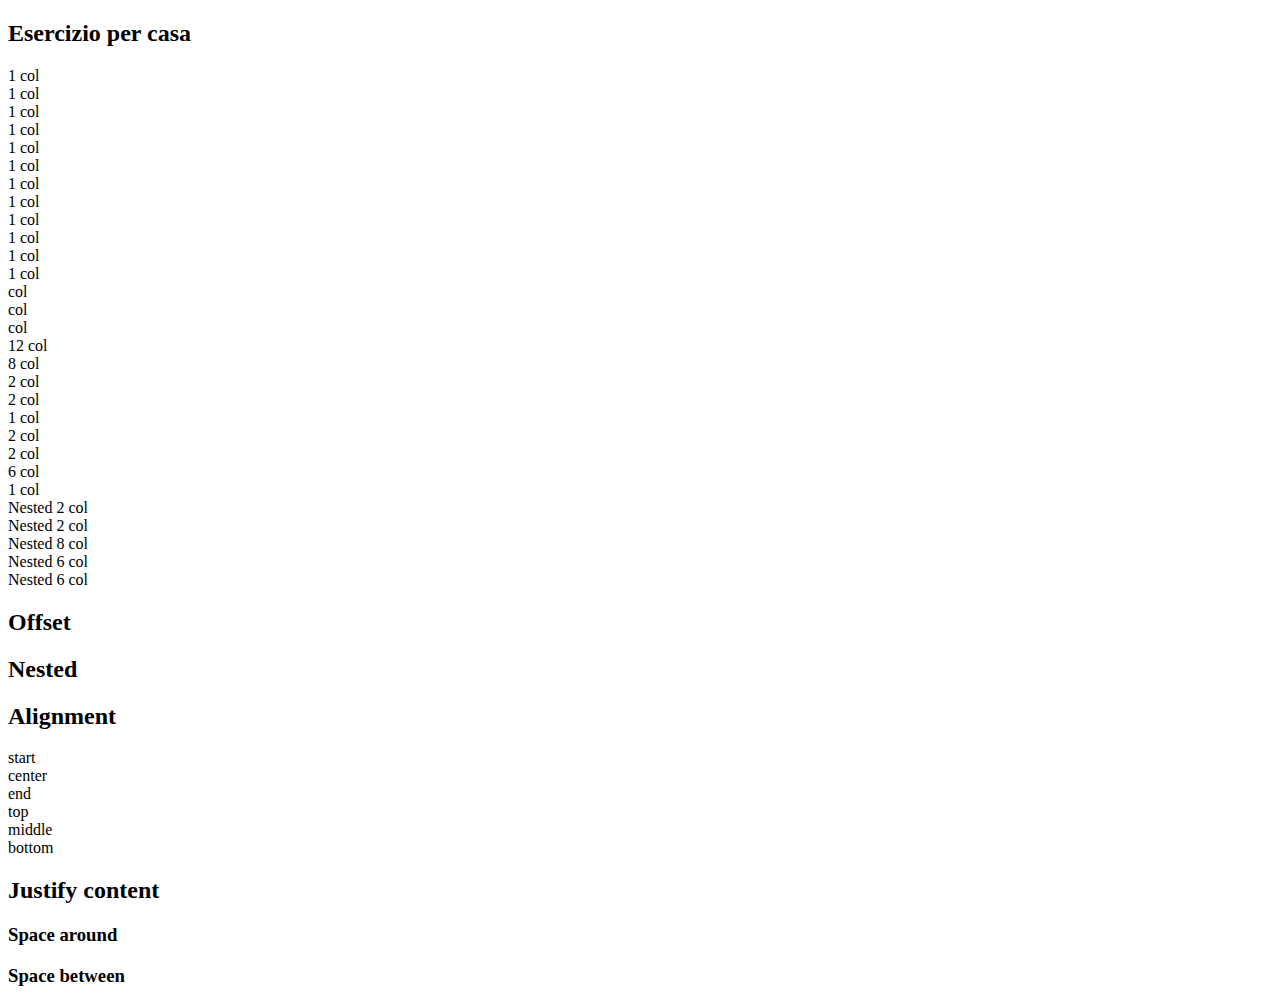
==== index.html @ 32dbbe4c "html lg no responsive" ====
<!DOCTYPE html>
<html lang="en">
<head>
    <meta charset="UTF-8">
    <meta http-equiv="X-UA-Compatible" content="IE=edge">
    <meta name="viewport" content="width=device-width, initial-scale=1.0">
    <link rel="stylesheet" href="css/framework.css">
    <link rel="stylesheet" href="css/style.css">
    <title>Griglie</title>
</head>
<body>
    <div class="container">
        <h2>Esercizio per casa</h2>
        <div>
            <div class="row">
                <div class="col-lg-1">1 col</div>
                <div class="col-lg-1">1 col</div>
                <div class="col-lg-1">1 col</div>
                <div class="col-lg-1">1 col</div>
                <div class="col-lg-1">1 col</div>
                <div class="col-lg-1">1 col</div>
                <div class="col-lg-1">1 col</div>
                <div class="col-lg-1">1 col</div>
                <div class="col-lg-1">1 col</div>
                <div class="col-lg-1">1 col</div>
                <div class="col-lg-1">1 col</div>
                <div class="col-lg-1">1 col</div>
            </div>
            <div class="row">
                <div class="col-lg-2">col</div>
                <div class="col-lg-5">col</div>
                <div class="col-lg-5">col</div>
            </div>
            <div class="row">
                <div class="col-lg-12">12 col</div>
            </div>
            <div class="row">
                <div class="col-lg-8">8 col</div>
                <div class="col-lg-2">2 col</div>
                <div class="col-lg-2">2 col</div>
            </div>
            <div class="row">
                <div class="col-lg-1">1 col</div>
                <div class="col-lg-2">2 col</div>
                <div class="col-lg-2">2 col</div>   
                <div class="col-lg-6">6 col</div> 
                <div class="col-lg-1">1 col</div>
            </div>
            <div class="row">
                <div class="row col-lg-6">
                    <div class="nested col-lg-2">Nested 2 col</div>
                    <div class="nested col-lg-2">Nested 2 col</div>    
                    <div class="nested col-lg-8">Nested 8 col</div>
                </div>
                <div class="row col-lg-6">
                    <div class="nested col-lg-6">Nested 6 col</div>
                    <div class="nested col-lg-6">Nested 6 col</div>
                </div>
            </div>
        </div>
        <div>
            <div class="row">
                <div class="col-lg-12"></div>
            </div>
            <div class="row">
                <div class="col-lg-11"></div>
                <div class="col-lg-1"></div>
            </div>
            <div class="row">
                <div class="col-lg-10"></div>
                <div class="col-lg-2"></div>
            </div>
            <div class="row">
                <div class="col-lg-9"></div>
                <div class="col-lg-3"></div>
            </div>
            <div class="row">
                <div class="col-lg-8"></div>
                <div class="col-lg-4"></div>
            </div>
            <div class="row">
                <div class="col-lg-7"></div>
                <div class="col-lg-5"></div>
            </div>
        </div>
        <h2>Offset</h2>
        <div>
            <div class="row">
                <div class="col-lg-1 offset-lg-11"></div>
            </div>
            <div class="row">
                <div class="col-lg-2 offset-lg-10"></div>
            </div>
            <div class="row">
                <div class="col-lg-3 offset-lg-9"></div>
            </div>
            <div class="row">
                <div class="col-lg-4 offset-lg-8"></div>
            </div>
            <div class="row">
                <div class="col-lg-5 offset-lg-7"></div>
            </div>
            <div class="row">
                <div class="col-lg-6 offset-lg-6"></div>
            </div>
            <div class="row">
                <div class="col-lg-7 offset-lg-5"></div>
            </div>
            <div class="row">
                <div class="col-lg-8 offset-lg-4"></div>
            </div>
            <div class="row">
                <div class="col-lg-9 offset-lg-3"></div>
            </div>
            <div class="row">
                <div class="col-lg-10 offset-lg-2"></div>
            </div>
            <div class="row">
                <div class="col-lg-11 offset-lg-1"></div>
            </div>
        </div>
        <h2>Nested</h2>
        <div>
            <div class="row">
                <div class="col-lg-7">
                    <div class="nested col-lg-3"></div>
                    <div class="nested col-lg-6"></div>
                    <div class="nested col-lg-3"></div>
                </div>
                <div class="col-lg-5">
                    <div class="nested col-xs-6"></div>
                    <div class="nested col-xs-6"></div>
                </div>
            </div>
        </div>
        <h2>Alignment</h2>
        <div>
            <div class="row j-start">
                <div class="col-lg-6">start</div>
            </div>
            <div class="row j-centered">
                <div class="col-lg-6">center</div>
            </div>
            <div class="row j-end">
                <div class="col-lg-6">end</div>
            </div>
            <div class="row a-top">
                <div class="col-lg-6 wide"></div>
                <div class="col-lg-6">top</div>
            </div>
            <div class="row a-middle">
                <div class="col-lg-6 wide"></div>
                <div class="col-lg-6">middle</div>
            </div>
            <div class="row a-bottom">
                <div class="col-lg-6 wide"></div>
                <div class="col-lg-6">bottom</div>
            </div>
        </div>
        <h2>Justify content</h2>
        <h3>Space around</h3>
        <div>
            <div class="row a-middle j-spacearound">
                <div class="col-lg-2"></div>
                <div class="col-lg-2"></div>
                <div class="col-lg-2"></div>
            </div>
        </div>
        <h3>Space between</h3>
        <div class="row a-middle j-spacebetween">
            <div class="col-lg-2"></div>
            <div class="col-lg-2"></div>
            <div class="col-lg-2"></div>
        </div>
    </div>
</body>
</html>
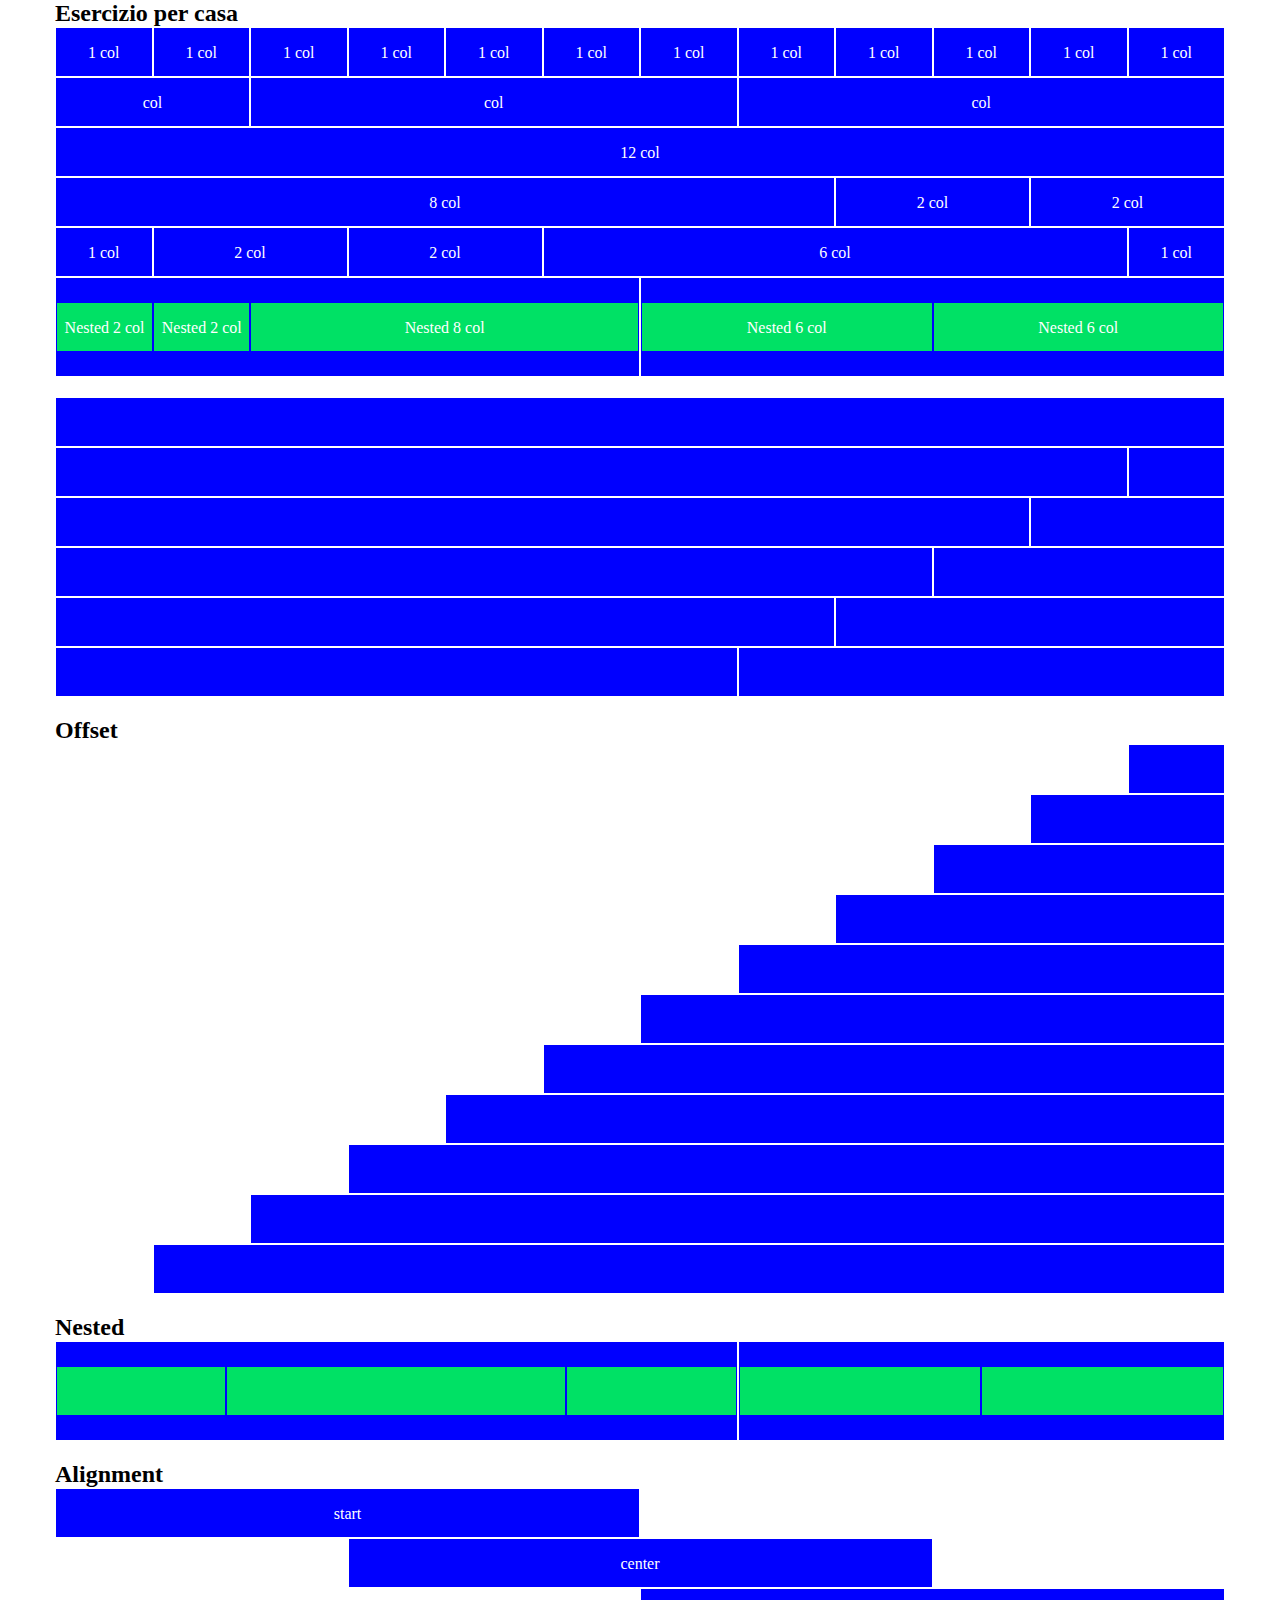
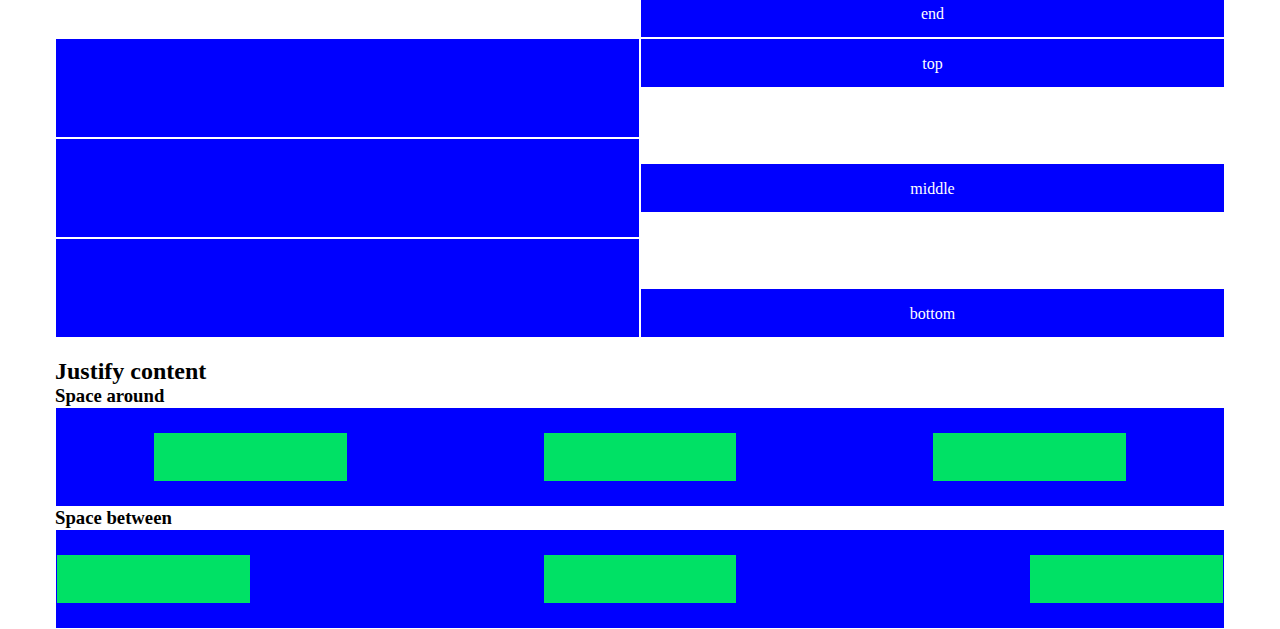
==== commit e64eb056: "no responsive" ====
--- a/index.html
+++ b/index.html
@@ -11,7 +11,7 @@
 <body>
     <div class="container">
         <h2>Esercizio per casa</h2>
-        <div>
+        <div class="group">
             <div class="row">
                 <div class="col-lg-1">1 col</div>
                 <div class="col-lg-1">1 col</div>
@@ -47,18 +47,18 @@
                 <div class="col-lg-1">1 col</div>
             </div>
             <div class="row">
-                <div class="row col-lg-6">
+                <div class="row wide col-lg-6 a-center">
                     <div class="nested col-lg-2">Nested 2 col</div>
                     <div class="nested col-lg-2">Nested 2 col</div>    
                     <div class="nested col-lg-8">Nested 8 col</div>
                 </div>
-                <div class="row col-lg-6">
+                <div class="row wide col-lg-6 a-center">
                     <div class="nested col-lg-6">Nested 6 col</div>
                     <div class="nested col-lg-6">Nested 6 col</div>
                 </div>
             </div>
         </div>
-        <div>
+        <div class="group">
             <div class="row">
                 <div class="col-lg-12"></div>
             </div>
@@ -84,7 +84,7 @@
             </div>
         </div>
         <h2>Offset</h2>
-        <div>
+        <div class="group">
             <div class="row">
                 <div class="col-lg-1 offset-lg-11"></div>
             </div>
@@ -120,57 +120,55 @@
             </div>
         </div>
         <h2>Nested</h2>
-        <div>
+        <div class="group">
             <div class="row">
-                <div class="col-lg-7">
+                <div class="row wide col-lg-7 a-center">
                     <div class="nested col-lg-3"></div>
                     <div class="nested col-lg-6"></div>
                     <div class="nested col-lg-3"></div>
                 </div>
-                <div class="col-lg-5">
-                    <div class="nested col-xs-6"></div>
-                    <div class="nested col-xs-6"></div>
+                <div class="row wide col-lg-5 a-center">
+                    <div class="nested col-lg-6"></div>
+                    <div class="nested col-lg-6"></div>
                 </div>
             </div>
         </div>
         <h2>Alignment</h2>
-        <div>
+        <div class="group">
             <div class="row j-start">
                 <div class="col-lg-6">start</div>
             </div>
-            <div class="row j-centered">
+            <div class="row j-center">
                 <div class="col-lg-6">center</div>
             </div>
             <div class="row j-end">
                 <div class="col-lg-6">end</div>
             </div>
-            <div class="row a-top">
+            <div class="row a-start">
                 <div class="col-lg-6 wide"></div>
                 <div class="col-lg-6">top</div>
             </div>
-            <div class="row a-middle">
+            <div class="row a-center">
                 <div class="col-lg-6 wide"></div>
                 <div class="col-lg-6">middle</div>
             </div>
-            <div class="row a-bottom">
+            <div class="row a-end">
                 <div class="col-lg-6 wide"></div>
                 <div class="col-lg-6">bottom</div>
             </div>
         </div>
         <h2>Justify content</h2>
         <h3>Space around</h3>
-        <div>
-            <div class="row a-middle j-spacearound">
-                <div class="col-lg-2"></div>
-                <div class="col-lg-2"></div>
-                <div class="col-lg-2"></div>
-            </div>
+        <div class="row a-middle j-spacearound col-lg-12 wide a-center">
+            <div class="nested col-lg-2"></div>
+            <div class="nested col-lg-2"></div>
+            <div class="nested col-lg-2"></div>
         </div>
         <h3>Space between</h3>
-        <div class="row a-middle j-spacebetween">
-            <div class="col-lg-2"></div>
-            <div class="col-lg-2"></div>
-            <div class="col-lg-2"></div>
+        <div class="row a-middle j-spacebetween col-lg-12 wide a-center">
+            <div class="nested col-lg-2"></div>
+            <div class="nested col-lg-2"></div>
+            <div class="nested col-lg-2"></div>
         </div>
     </div>
 </body>
--- a/css/framework.css
+++ b/css/framework.css
@@ -0,0 +1,152 @@
+*{
+    box-sizing: border-box;
+    margin:0;
+    padding:0;
+}
+
+.row{
+    display: flex;
+    flex-direction: row;
+    flex: 1 0 auto;
+    flex-wrap: wrap;
+}
+
+.j-start{
+    justify-content: flex-start;
+}
+
+.j-center{
+    justify-content: center;
+}
+
+.j-end{
+    justify-content: flex-end;
+}
+
+.j-spacearound{
+    justify-content: space-around;
+}
+
+.j-spacebetween{
+    justify-content: space-between;
+}
+
+.a-top{
+    align-items: flex-start;
+}
+
+.a-center{
+    align-items: center;
+}
+
+.a-end{
+    align-items: flex-end;
+}
+
+.col-lg-1{
+    flex-basis:calc((100% / 12) * 1);
+    max-width:100%;
+}
+
+.col-lg-2{
+    flex-basis:calc((100% / 12) * 2);
+    max-width:100%;
+}
+
+.col-lg-3{
+    flex-basis:calc((100% / 12) * 3);
+    max-width:100%;
+}
+
+.col-lg-4{
+    flex-basis:calc((100% / 12) * 4);
+    max-width:100%;
+}
+
+.col-lg-5{
+    flex-basis:calc((100% / 12) * 5);
+    max-width:100%;
+}
+
+.col-lg-6{
+    flex-basis:calc((100% / 12) * 6);
+    max-width:100%;
+}
+
+.col-lg-7{
+    flex-basis:calc((100% / 12) * 7);
+    max-width:100%;
+}
+
+.col-lg-8{
+    flex-basis:calc((100% / 12) * 8);
+    max-width:100%;
+}
+
+.col-lg-9{
+    flex-basis:calc((100% / 12) * 9);
+    max-width:100%;
+}
+
+.col-lg-10{
+    flex-basis:calc((100% / 12) * 10);
+    max-width:100%;
+}
+
+.col-lg-11{
+    flex-basis:calc((100% / 12) * 11);
+    max-width:100%;
+}
+
+.col-lg-12{
+    flex-basis:calc((100% / 12) * 12);
+    max-width:100%;
+}
+
+.offset-lg-1{
+    margin-left: calc((100% / 12) * 1)
+}
+
+.offset-lg-2{
+    margin-left: calc((100% / 12) * 2)
+}
+
+.offset-lg-3{
+    margin-left: calc((100% / 12) * 3)
+}
+
+.offset-lg-4{
+    margin-left: calc((100% / 12) * 4)
+}
+
+.offset-lg-5{
+    margin-left: calc((100% / 12) * 5)
+}
+
+.offset-lg-6{
+    margin-left: calc((100% / 12) * 6)
+}
+
+.offset-lg-7{
+    margin-left: calc((100% / 12) * 7)
+}
+
+.offset-lg-8{
+    margin-left: calc((100% / 12) * 8)
+}
+
+.offset-lg-9{
+    margin-left: calc((100% / 12) * 9)
+}
+
+.offset-lg-10{
+    margin-left: calc((100% / 12) * 10)
+}
+
+.offset-lg-11{
+    margin-left: calc((100% / 12) * 11)
+}
+
+.offset-lg-12{
+    margin-left: calc((100% / 12) * 12)
+}--- a/css/style.css
+++ b/css/style.css
@@ -0,0 +1,33 @@
+div{
+    color:white;
+}
+
+h2,h3{
+    color:black;
+}
+
+.container{
+    max-width:1170px;
+    margin:0 auto;
+}
+
+.group{
+    margin-bottom:20px;
+}
+
+[class*="col-"] {
+    height:50px;
+    background-color: blue;
+    border:1px solid white;
+    text-align: center;
+    line-height: 50px;
+}
+
+.nested{
+    background-color: rgb(0,225,101);
+    border: 1px solid blue;
+}
+
+.wide{
+    height:100px;
+}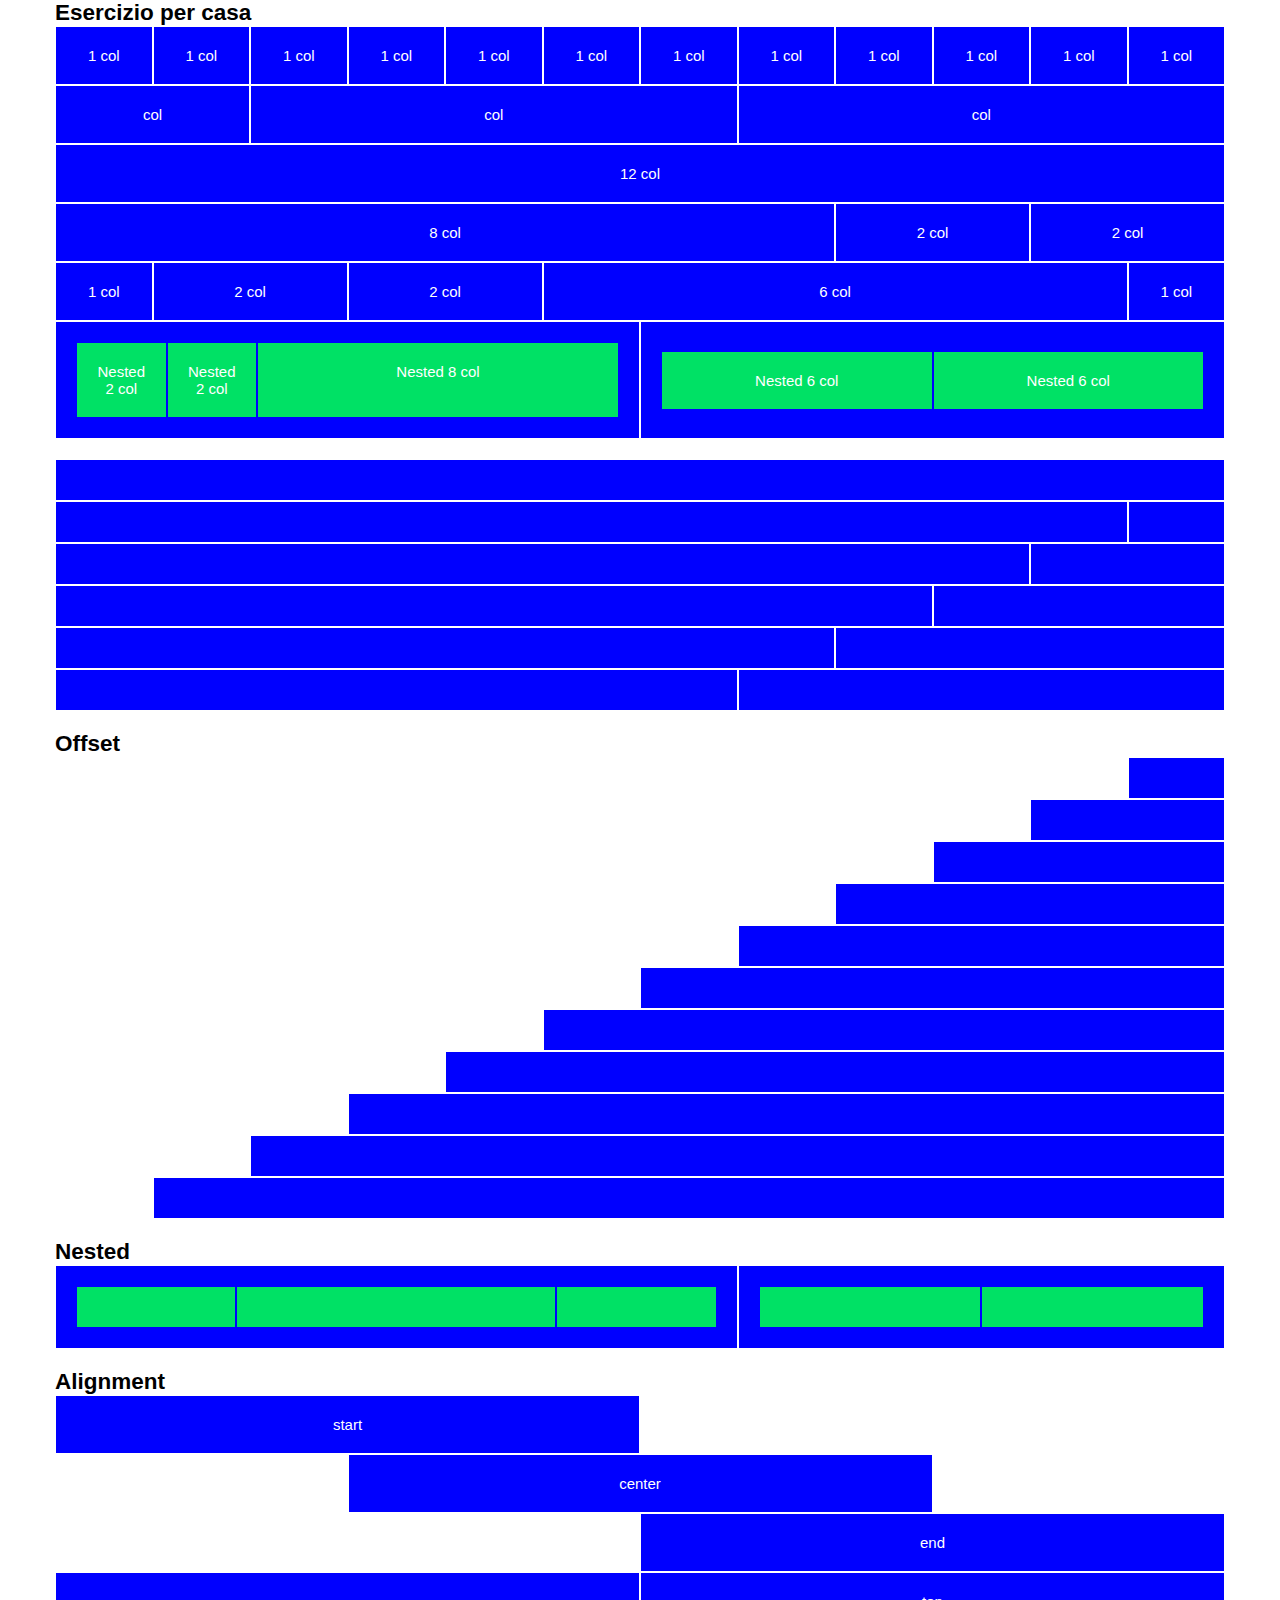
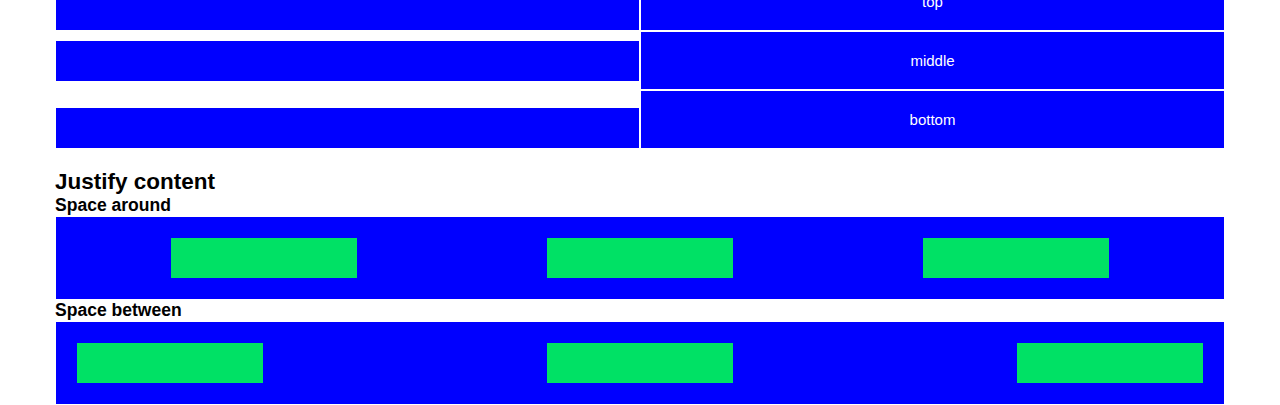
==== commit e91ec787: "no respondive" ====
--- a/index.html
+++ b/index.html
@@ -47,7 +47,7 @@
                 <div class="col-lg-1">1 col</div>
             </div>
             <div class="row">
-                <div class="row wide col-lg-6 a-center">
+                <div class="row wide col-lg-6 a-start">
                     <div class="nested col-lg-2">Nested 2 col</div>
                     <div class="nested col-lg-2">Nested 2 col</div>    
                     <div class="nested col-lg-8">Nested 8 col</div>
--- a/css/style.css
+++ b/css/style.css
@@ -1,3 +1,8 @@
+body{
+    font-family: Arial, Helvetica, sans-serif;
+    font-size: 15px;
+}
+
 div{
     color:white;
 }
@@ -16,11 +21,11 @@
 }
 
 [class*="col-"] {
-    height:50px;
+    max-height:100px;
+    padding:20px;
     background-color: blue;
     border:1px solid white;
     text-align: center;
-    line-height: 50px;
 }
 
 .nested{
@@ -29,5 +34,5 @@
 }
 
 .wide{
-    height:100px;
+    max-height:200px;
 }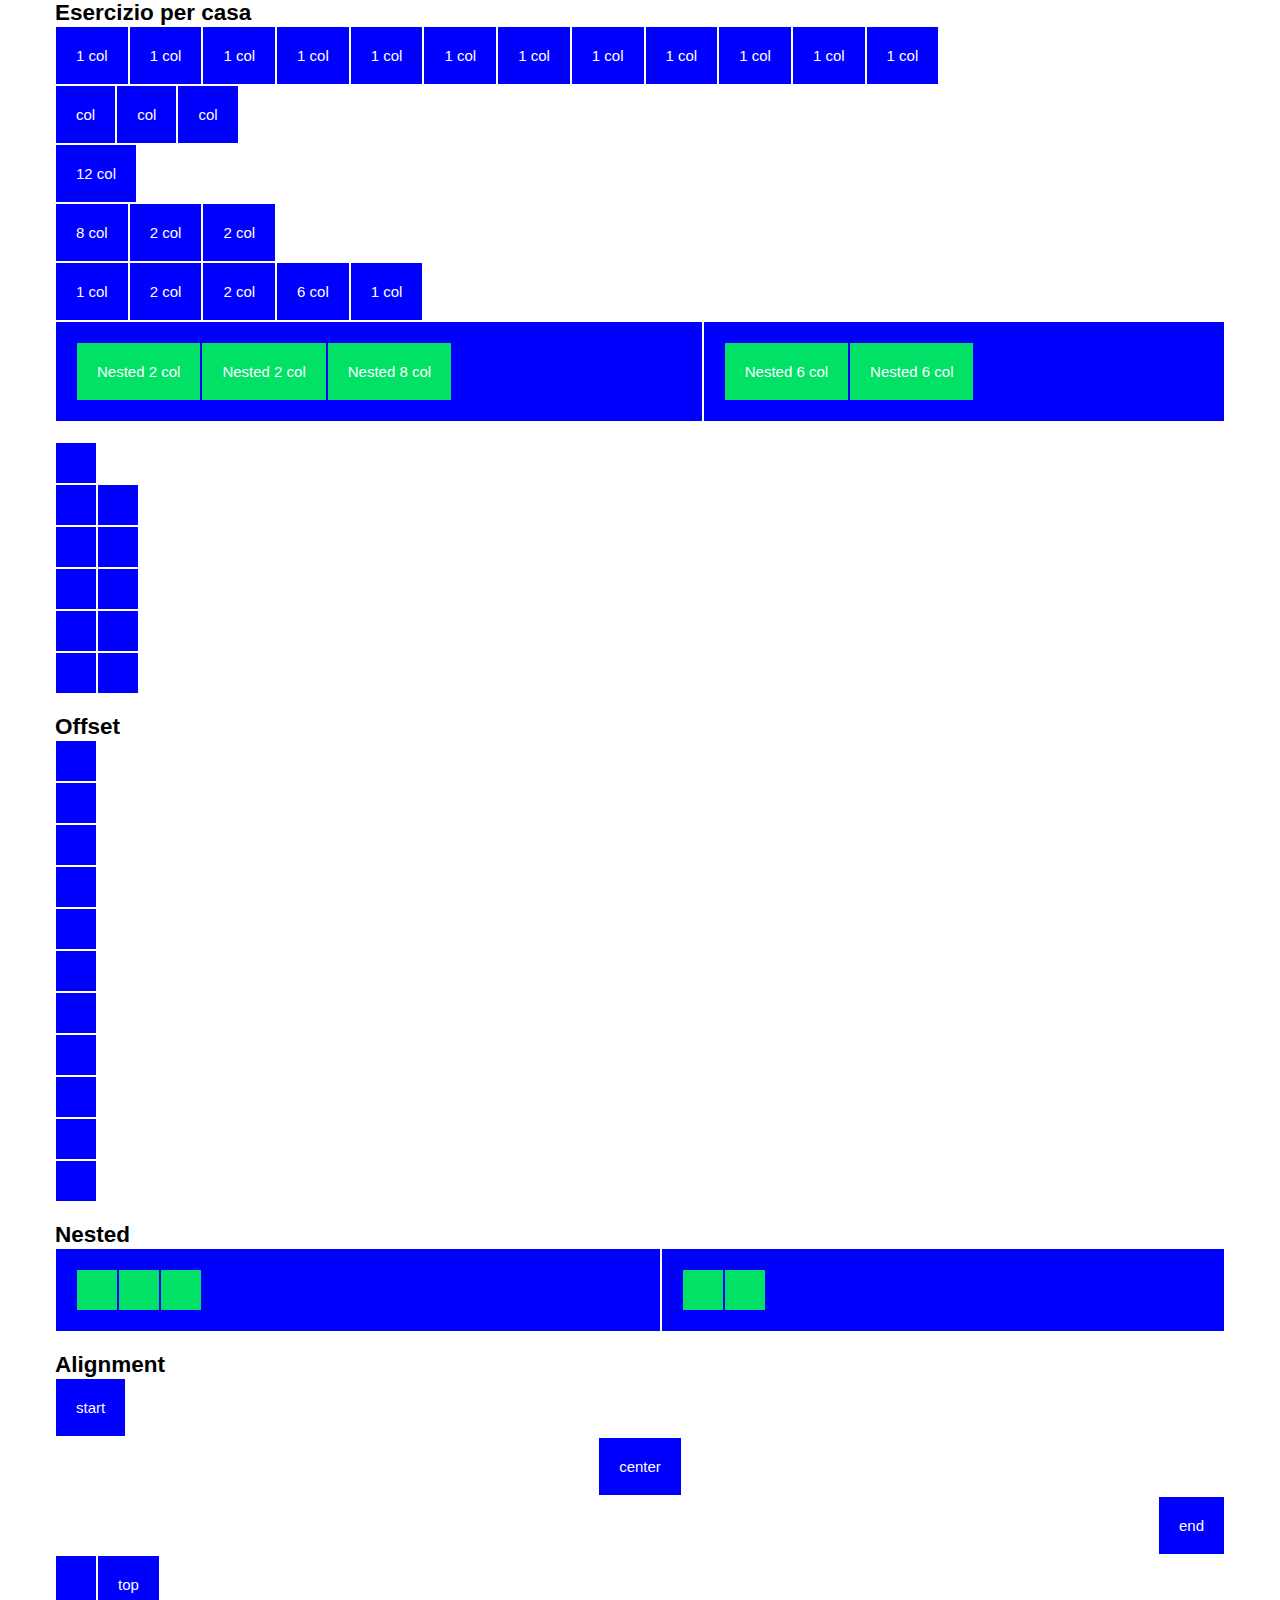
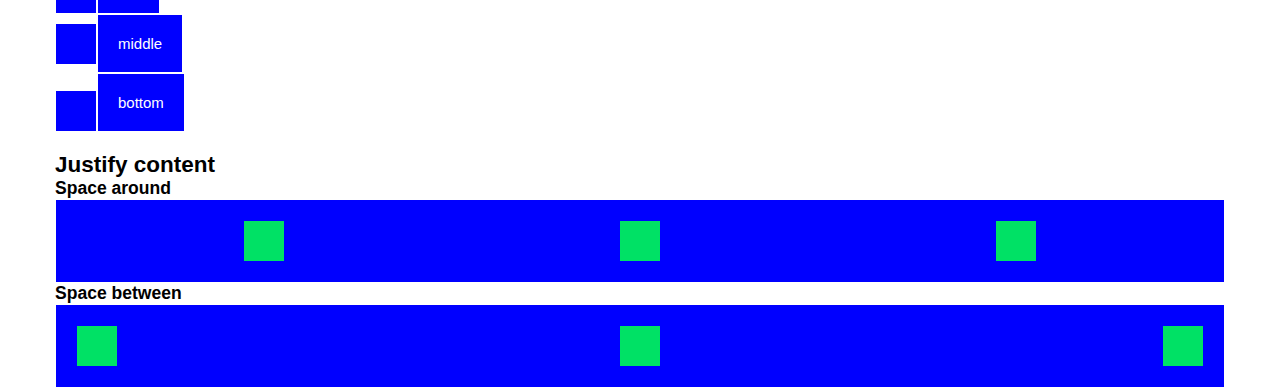
==== commit 43a97893: "quack" ====
--- a/index.html
+++ b/index.html
@@ -6,6 +6,7 @@
     <meta name="viewport" content="width=device-width, initial-scale=1.0">
     <link rel="stylesheet" href="css/framework.css">
     <link rel="stylesheet" href="css/style.css">
+
     <title>Griglie</title>
 </head>
 <body>
@@ -13,162 +14,162 @@
         <h2>Esercizio per casa</h2>
         <div class="group">
             <div class="row">
-                <div class="col-lg-1">1 col</div>
-                <div class="col-lg-1">1 col</div>
-                <div class="col-lg-1">1 col</div>
-                <div class="col-lg-1">1 col</div>
-                <div class="col-lg-1">1 col</div>
-                <div class="col-lg-1">1 col</div>
-                <div class="col-lg-1">1 col</div>
-                <div class="col-lg-1">1 col</div>
-                <div class="col-lg-1">1 col</div>
-                <div class="col-lg-1">1 col</div>
-                <div class="col-lg-1">1 col</div>
-                <div class="col-lg-1">1 col</div>
+                <div class="col-ld-1">1 col</div>
+                <div class="col-ld-1">1 col</div>
+                <div class="col-ld-1">1 col</div>
+                <div class="col-ld-1">1 col</div>
+                <div class="col-ld-1">1 col</div>
+                <div class="col-ld-1">1 col</div>
+                <div class="col-ld-1">1 col</div>
+                <div class="col-ld-1">1 col</div>
+                <div class="col-ld-1">1 col</div>
+                <div class="col-ld-1">1 col</div>
+                <div class="col-ld-1">1 col</div>
+                <div class="col-ld-1">1 col</div>
             </div>
             <div class="row">
-                <div class="col-lg-2">col</div>
-                <div class="col-lg-5">col</div>
-                <div class="col-lg-5">col</div>
+                <div class="col-ld-2">col</div>
+                <div class="col-ld-5">col</div>
+                <div class="col-ld-5">col</div>
             </div>
             <div class="row">
-                <div class="col-lg-12">12 col</div>
+                <div class="col-ld-12">12 col</div>
             </div>
             <div class="row">
-                <div class="col-lg-8">8 col</div>
-                <div class="col-lg-2">2 col</div>
-                <div class="col-lg-2">2 col</div>
+                <div class="col-ld-8">8 col</div>
+                <div class="col-ld-2">2 col</div>
+                <div class="col-ld-2">2 col</div>
             </div>
             <div class="row">
-                <div class="col-lg-1">1 col</div>
-                <div class="col-lg-2">2 col</div>
-                <div class="col-lg-2">2 col</div>   
-                <div class="col-lg-6">6 col</div> 
-                <div class="col-lg-1">1 col</div>
+                <div class="col-ld-1">1 col</div>
+                <div class="col-ld-2">2 col</div>
+                <div class="col-ld-2">2 col</div>   
+                <div class="col-ld-6">6 col</div> 
+                <div class="col-ld-1">1 col</div>
             </div>
             <div class="row">
-                <div class="row wide col-lg-6 a-start">
-                    <div class="nested col-lg-2">Nested 2 col</div>
-                    <div class="nested col-lg-2">Nested 2 col</div>    
-                    <div class="nested col-lg-8">Nested 8 col</div>
+                <div class="row wide col-ld-6 a-start ld-nowrap">
+                    <div class="nested col-ld-2">Nested 2 col</div>
+                    <div class="nested col-ld-2">Nested 2 col</div>    
+                    <div class="nested col-ld-8">Nested 8 col</div>
                 </div>
-                <div class="row wide col-lg-6 a-center">
-                    <div class="nested col-lg-6">Nested 6 col</div>
-                    <div class="nested col-lg-6">Nested 6 col</div>
+                <div class="row wide col-ld-6 a-center ld-nowrap">
+                    <div class="nested col-ld-6">Nested 6 col</div>
+                    <div class="nested col-ld-6">Nested 6 col</div>
                 </div>
             </div>
         </div>
         <div class="group">
             <div class="row">
-                <div class="col-lg-12"></div>
+                <div class="col-ld-12"></div>
             </div>
             <div class="row">
-                <div class="col-lg-11"></div>
-                <div class="col-lg-1"></div>
+                <div class="col-ld-11"></div>
+                <div class="col-ld-1"></div>
             </div>
             <div class="row">
-                <div class="col-lg-10"></div>
-                <div class="col-lg-2"></div>
+                <div class="col-ld-10"></div>
+                <div class="col-ld-2"></div>
             </div>
             <div class="row">
-                <div class="col-lg-9"></div>
-                <div class="col-lg-3"></div>
+                <div class="col-ld-9"></div>
+                <div class="col-ld-3"></div>
             </div>
             <div class="row">
-                <div class="col-lg-8"></div>
-                <div class="col-lg-4"></div>
+                <div class="col-ld-8"></div>
+                <div class="col-ld-4"></div>
             </div>
             <div class="row">
-                <div class="col-lg-7"></div>
-                <div class="col-lg-5"></div>
+                <div class="col-ld-7"></div>
+                <div class="col-ld-5"></div>
             </div>
         </div>
         <h2>Offset</h2>
         <div class="group">
             <div class="row">
-                <div class="col-lg-1 offset-lg-11"></div>
+                <div class="col-ld-1 offset-ld-11"></div>
             </div>
             <div class="row">
-                <div class="col-lg-2 offset-lg-10"></div>
+                <div class="col-ld-2 offset-ld-10"></div>
             </div>
             <div class="row">
-                <div class="col-lg-3 offset-lg-9"></div>
+                <div class="col-ld-3 offset-ld-9"></div>
             </div>
             <div class="row">
-                <div class="col-lg-4 offset-lg-8"></div>
+                <div class="col-ld-4 offset-ld-8"></div>
             </div>
             <div class="row">
-                <div class="col-lg-5 offset-lg-7"></div>
+                <div class="col-ld-5 offset-ld-7"></div>
             </div>
             <div class="row">
-                <div class="col-lg-6 offset-lg-6"></div>
+                <div class="col-ld-6 offset-ld-6"></div>
             </div>
             <div class="row">
-                <div class="col-lg-7 offset-lg-5"></div>
+                <div class="col-ld-7 offset-ld-5"></div>
             </div>
             <div class="row">
-                <div class="col-lg-8 offset-lg-4"></div>
+                <div class="col-ld-8 offset-ld-4"></div>
             </div>
             <div class="row">
-                <div class="col-lg-9 offset-lg-3"></div>
+                <div class="col-ld-9 offset-ld-3"></div>
             </div>
             <div class="row">
-                <div class="col-lg-10 offset-lg-2"></div>
+                <div class="col-ld-10 offset-ld-2"></div>
             </div>
             <div class="row">
-                <div class="col-lg-11 offset-lg-1"></div>
+                <div class="col-ld-11 offset-ld-1"></div>
             </div>
         </div>
         <h2>Nested</h2>
         <div class="group">
             <div class="row">
-                <div class="row wide col-lg-7 a-center">
-                    <div class="nested col-lg-3"></div>
-                    <div class="nested col-lg-6"></div>
-                    <div class="nested col-lg-3"></div>
+                <div class="row wide col-ld-7 a-center">
+                    <div class="nested col-ld-3"></div>
+                    <div class="nested col-ld-6"></div>
+                    <div class="nested col-ld-3"></div>
                 </div>
-                <div class="row wide col-lg-5 a-center">
-                    <div class="nested col-lg-6"></div>
-                    <div class="nested col-lg-6"></div>
+                <div class="row wide col-ld-5 a-center">
+                    <div class="nested col-ld-6"></div>
+                    <div class="nested col-ld-6"></div>
                 </div>
             </div>
         </div>
         <h2>Alignment</h2>
         <div class="group">
             <div class="row j-start">
-                <div class="col-lg-6">start</div>
+                <div class="col-ld-6">start</div>
             </div>
             <div class="row j-center">
-                <div class="col-lg-6">center</div>
+                <div class="col-ld-6">center</div>
             </div>
             <div class="row j-end">
-                <div class="col-lg-6">end</div>
+                <div class="col-ld-6">end</div>
             </div>
             <div class="row a-start">
-                <div class="col-lg-6 wide"></div>
-                <div class="col-lg-6">top</div>
+                <div class="col-ld-6 wide"></div>
+                <div class="col-ld-6">top</div>
             </div>
             <div class="row a-center">
-                <div class="col-lg-6 wide"></div>
-                <div class="col-lg-6">middle</div>
+                <div class="col-ld-6 wide"></div>
+                <div class="col-ld-6">middle</div>
             </div>
             <div class="row a-end">
-                <div class="col-lg-6 wide"></div>
-                <div class="col-lg-6">bottom</div>
+                <div class="col-ld-6 wide"></div>
+                <div class="col-ld-6">bottom</div>
             </div>
         </div>
         <h2>Justify content</h2>
         <h3>Space around</h3>
-        <div class="row a-middle j-spacearound col-lg-12 wide a-center">
-            <div class="nested col-lg-2"></div>
-            <div class="nested col-lg-2"></div>
-            <div class="nested col-lg-2"></div>
+        <div class="row a-middle j-spacearound col-ld-12 wide a-center">
+            <div class="nested col-ld-2"></div>
+            <div class="nested col-ld-2"></div>
+            <div class="nested col-ld-2"></div>
         </div>
         <h3>Space between</h3>
-        <div class="row a-middle j-spacebetween col-lg-12 wide a-center">
-            <div class="nested col-lg-2"></div>
-            <div class="nested col-lg-2"></div>
-            <div class="nested col-lg-2"></div>
+        <div class="row a-middle j-spacebetween col-ld-12 wide a-center">
+            <div class="nested col-ld-2"></div>
+            <div class="nested col-ld-2"></div>
+            <div class="nested col-ld-2"></div>
         </div>
     </div>
 </body>
--- a/css/framework.css
+++ b/css/framework.css
@@ -9,6 +9,10 @@
     flex-direction: row;
     flex: 1 0 auto;
     flex-wrap: wrap;
+}
+
+.ld-nowrap{
+    flex-wrap: nowrap;
 }
 
 .j-start{
@@ -149,4 +153,18 @@
 
 .offset-lg-12{
     margin-left: calc((100% / 12) * 12)
+}
+
+@media only screen and (max-width:768px){
+    [class*="col-"]{
+        flex-basis: calc((100% / 12) * 12);
+    }
+
+    [class*="offset-"]{
+        margin-left:0;
+    }
+
+    .ld-nowrap{
+        flex-wrap: wrap;
+    }
 }--- a/css/style.css
+++ b/css/style.css
@@ -34,5 +34,5 @@
 }
 
 .wide{
-    max-height:200px;
+    max-height:300px;
 }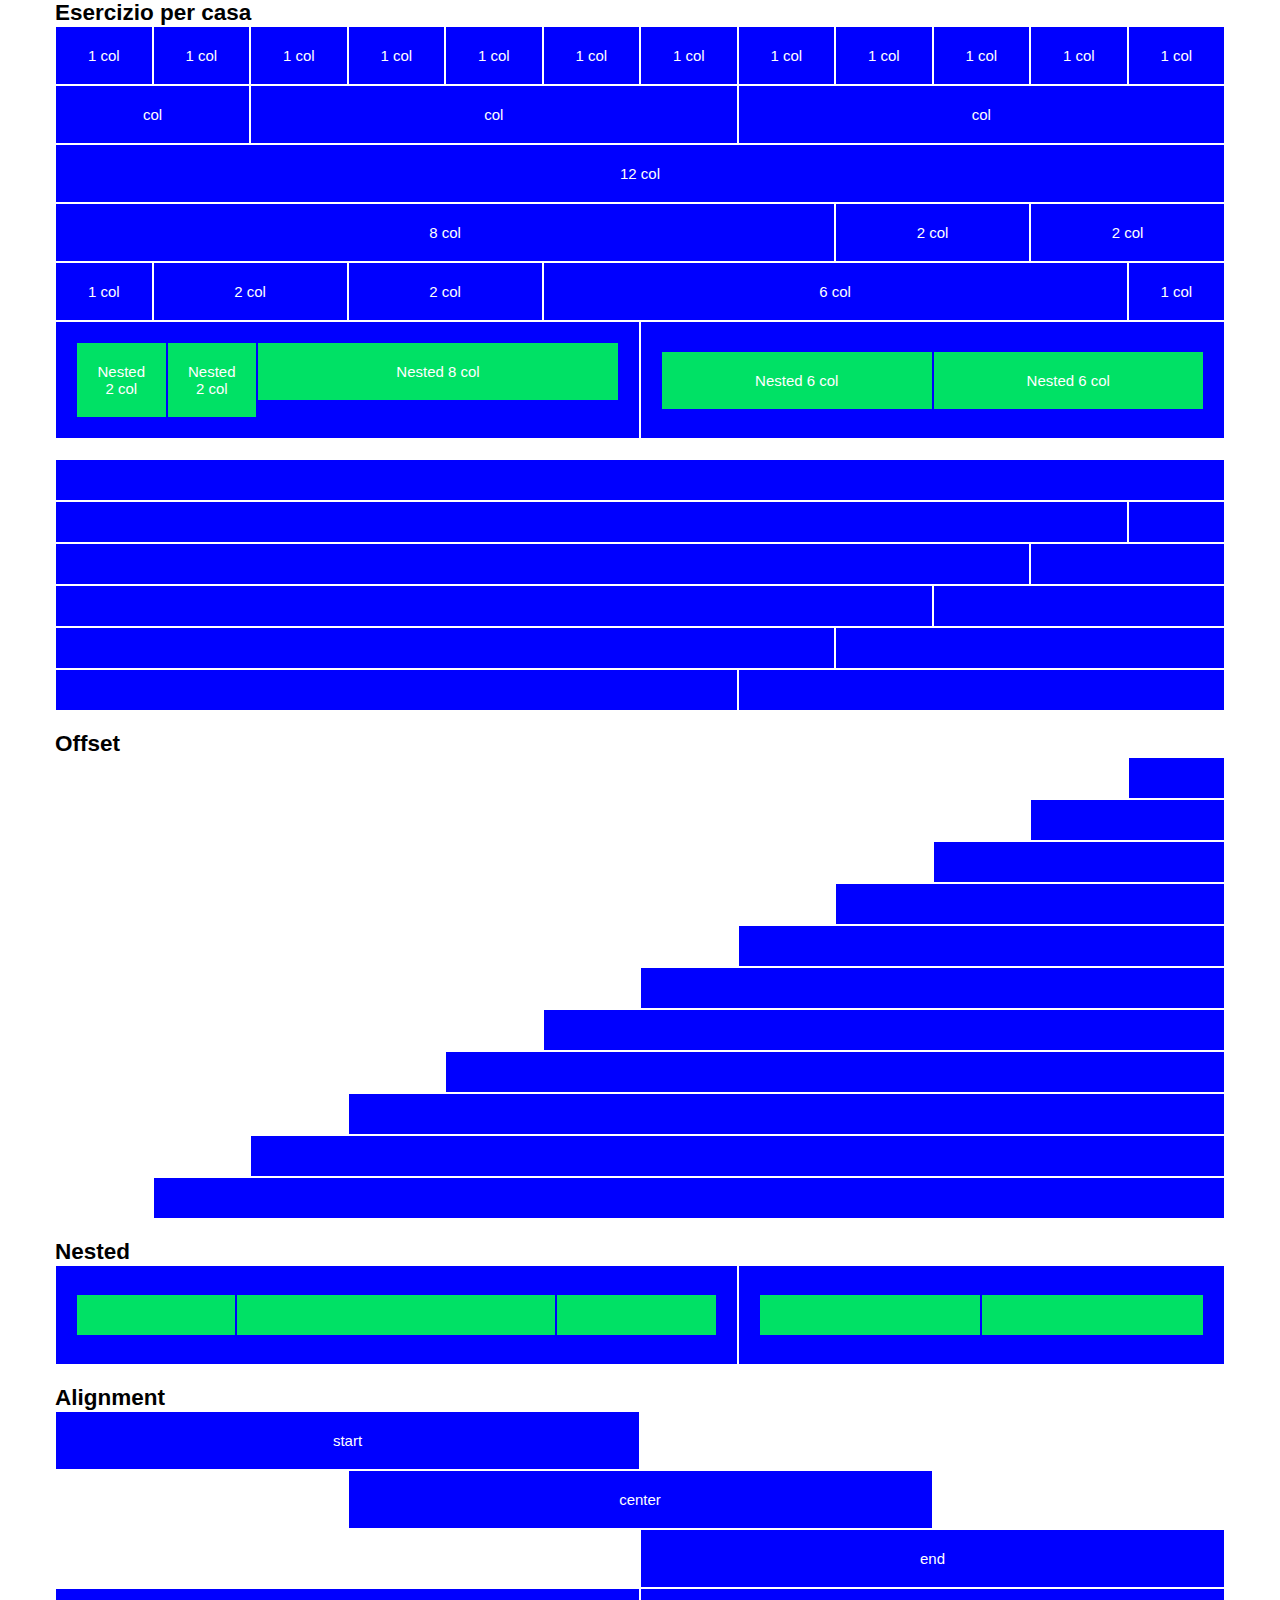
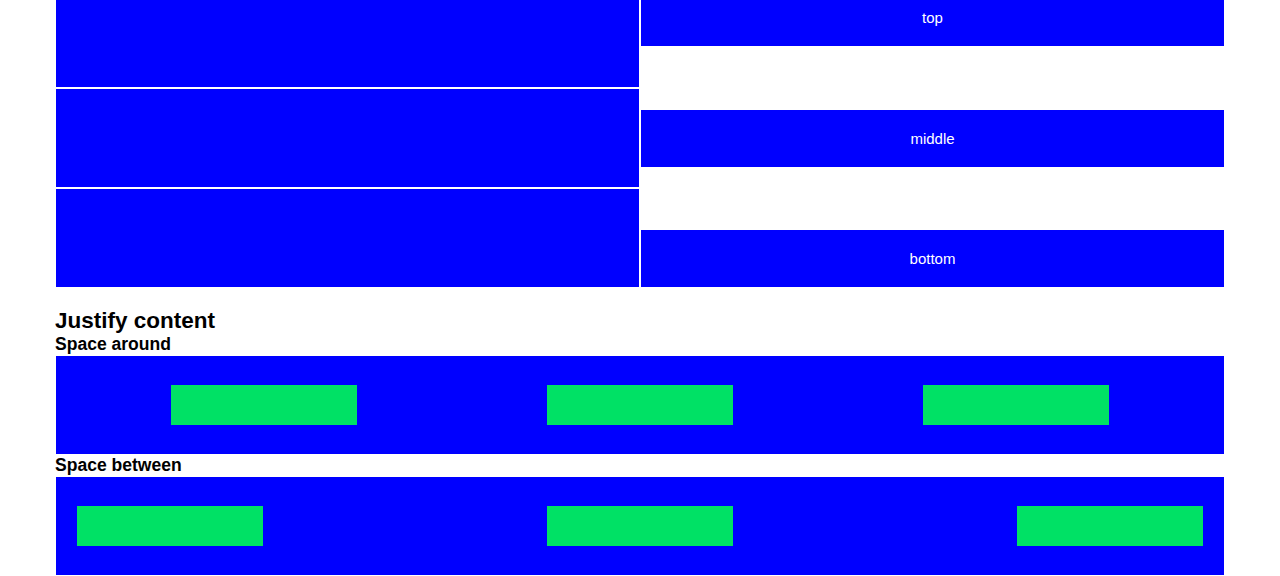
==== commit f7c03269: "fixed a small errror" ====
--- a/index.html
+++ b/index.html
@@ -6,7 +6,6 @@
     <meta name="viewport" content="width=device-width, initial-scale=1.0">
     <link rel="stylesheet" href="css/framework.css">
     <link rel="stylesheet" href="css/style.css">
-
     <title>Griglie</title>
 </head>
 <body>
--- a/css/framework.css
+++ b/css/framework.css
@@ -47,111 +47,115 @@
     align-items: flex-end;
 }
 
-.col-lg-1{
+.a-start{
+    align-items: flex-start;
+}
+
+.col-ld-1{
     flex-basis:calc((100% / 12) * 1);
     max-width:100%;
 }
 
-.col-lg-2{
+.col-ld-2{
     flex-basis:calc((100% / 12) * 2);
     max-width:100%;
 }
 
-.col-lg-3{
+.col-ld-3{
     flex-basis:calc((100% / 12) * 3);
     max-width:100%;
 }
 
-.col-lg-4{
+.col-ld-4{
     flex-basis:calc((100% / 12) * 4);
     max-width:100%;
 }
 
-.col-lg-5{
+.col-ld-5{
     flex-basis:calc((100% / 12) * 5);
     max-width:100%;
 }
 
-.col-lg-6{
+.col-ld-6{
     flex-basis:calc((100% / 12) * 6);
     max-width:100%;
 }
 
-.col-lg-7{
+.col-ld-7{
     flex-basis:calc((100% / 12) * 7);
     max-width:100%;
 }
 
-.col-lg-8{
+.col-ld-8{
     flex-basis:calc((100% / 12) * 8);
     max-width:100%;
 }
 
-.col-lg-9{
+.col-ld-9{
     flex-basis:calc((100% / 12) * 9);
     max-width:100%;
 }
 
-.col-lg-10{
+.col-ld-10{
     flex-basis:calc((100% / 12) * 10);
     max-width:100%;
 }
 
-.col-lg-11{
+.col-ld-11{
     flex-basis:calc((100% / 12) * 11);
     max-width:100%;
 }
 
-.col-lg-12{
+.col-ld-12{
     flex-basis:calc((100% / 12) * 12);
     max-width:100%;
 }
 
-.offset-lg-1{
+.offset-ld-1{
     margin-left: calc((100% / 12) * 1)
 }
 
-.offset-lg-2{
+.offset-ld-2{
     margin-left: calc((100% / 12) * 2)
 }
 
-.offset-lg-3{
+.offset-ld-3{
     margin-left: calc((100% / 12) * 3)
 }
 
-.offset-lg-4{
+.offset-ld-4{
     margin-left: calc((100% / 12) * 4)
 }
 
-.offset-lg-5{
+.offset-ld-5{
     margin-left: calc((100% / 12) * 5)
 }
 
-.offset-lg-6{
+.offset-ld-6{
     margin-left: calc((100% / 12) * 6)
 }
 
-.offset-lg-7{
+.offset-ld-7{
     margin-left: calc((100% / 12) * 7)
 }
 
-.offset-lg-8{
+.offset-ld-8{
     margin-left: calc((100% / 12) * 8)
 }
 
-.offset-lg-9{
+.offset-ld-9{
     margin-left: calc((100% / 12) * 9)
 }
 
-.offset-lg-10{
+.offset-ld-10{
     margin-left: calc((100% / 12) * 10)
 }
 
-.offset-lg-11{
+.offset-ld-11{
     margin-left: calc((100% / 12) * 11)
 }
 
-.offset-lg-12{
+.offset-ld-12{
     margin-left: calc((100% / 12) * 12)
 }
 
--- a/css/style.css
+++ b/css/style.css
@@ -34,5 +34,6 @@
 }
 
 .wide{
+    min-height:100px;
     max-height:300px;
 }